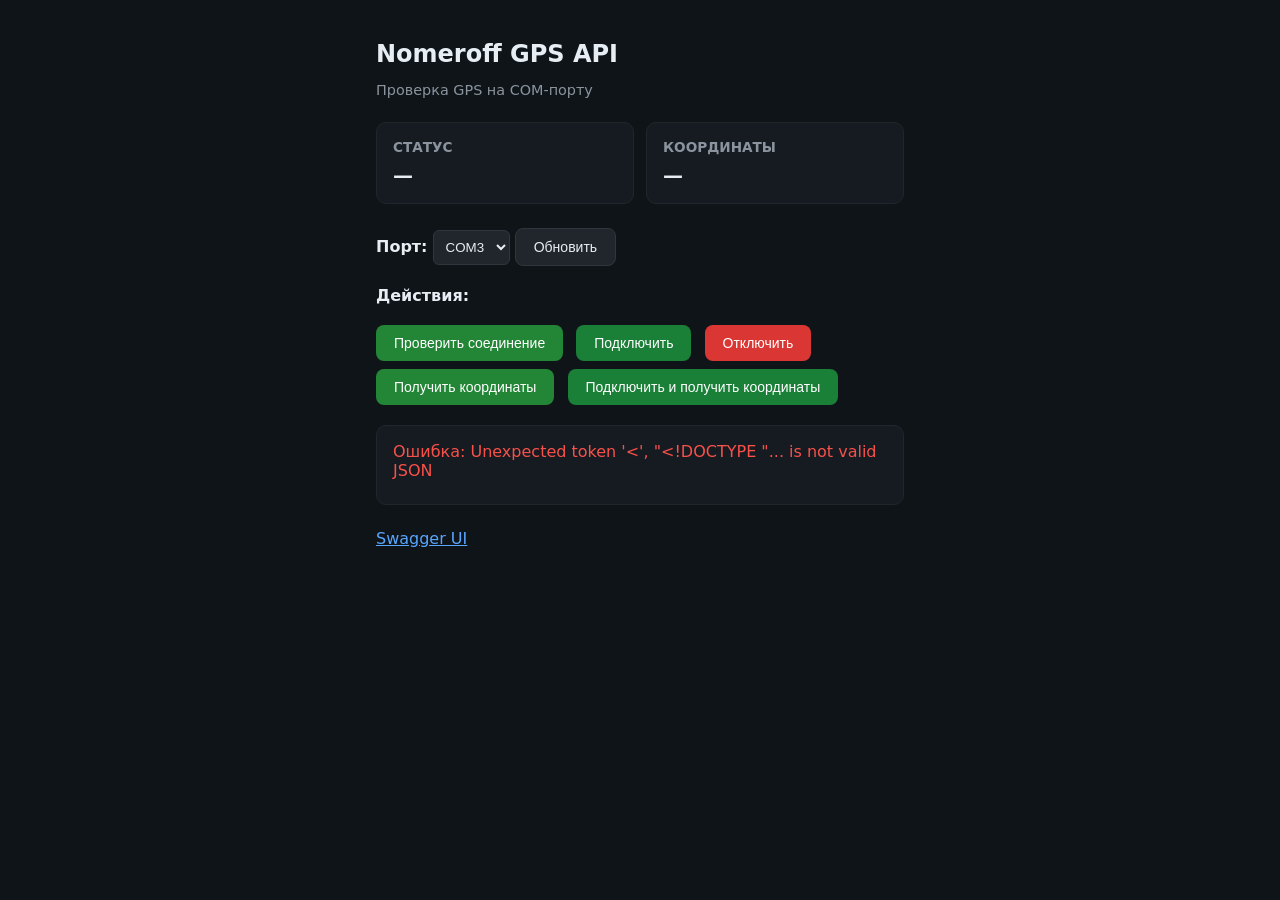
==== Nomeroff.Gps.Api/wwwroot/index.html @ bf34ab4a "first commit" ====
<!DOCTYPE html>
<html><head><meta charset='utf-8'><meta name='viewport' content='width=device-width,initial-scale=1'>
<title>Nomeroff GPS API</title>
<style>
  *{box-sizing:border-box}
  body{font-family:system-ui,'Segoe UI',sans-serif;max-width:560px;margin:40px auto;padding:0 16px;background:#0f1419;color:#e6edf3}
  h1{font-size:1.5rem;margin-bottom:8px}
  .sub{color:#8b949e;font-size:0.9rem;margin-bottom:24px}
  .btn{display:inline-block;padding:10px 18px;margin:4px 8px 4px 0;border:none;border-radius:8px;font-size:14px;cursor:pointer;text-decoration:none;transition:transform .15s}
  .btn:hover{transform:scale(1.02)}
  .btn:disabled{opacity:.6;cursor:not-allowed;transform:none}
  .btn-primary{background:#238636;color:#fff}
  .btn-secondary{background:#21262d;color:#e6edf3;border:1px solid #30363d}
  .btn-success{background:#1a7f37;color:#fff}
  .btn-danger{background:#da3633;color:#fff}
  .cards{display:flex;flex-wrap:wrap;gap:12px;margin:20px 0}
  .card{flex:1;min-width:200px;padding:16px;background:#161b22;border:1px solid #21262d;border-radius:10px}
  .card h3{font-size:0.85rem;margin:0 0 8px;color:#8b949e;text-transform:uppercase}
  .card .value{font-size:1.25rem;font-weight:600;word-break:break-all}
  .result{background:#161b22;border:1px solid #21262d;border-radius:10px;padding:16px;margin:16px 0;min-height:80px;white-space:pre-wrap}
  .ok{color:#3fb950}
  .err{color:#f85149}
  .links{margin-top:24px}
  .links a{color:#58a6ff;margin-right:16px}
</style>
</head><body>
    <h1>Nomeroff GPS API</h1>
    <p class='sub'>Проверка GPS на COM-порту</p>
    <div class='cards'>
        <div class='card'><h3>Статус</h3><div class='value' id='status'>—</div></div>
        <div class='card'><h3>Координаты</h3><div class='value' id='coords'>—</div></div>
    </div>
    <p>
        <strong>Порт:</strong> <select id='port' style='padding:8px;border-radius:6px;background:#21262d;color:#e6edf3;border:1px solid #30363d'><option value='COM3'>COM3</option></select>
        <button class='btn btn-secondary' onclick='refreshPorts()'>Обновить</button>
    </p>
    <p><strong>Действия:</strong></p>
    <button class='btn btn-primary' onclick='checkStatus()'>Проверить соединение</button>
    <button class='btn btn-success' onclick='connect()'>Подключить</button>
    <button class='btn btn-danger' onclick='disconnect()'>Отключить</button>
    <button class='btn btn-primary' onclick='getCoords()'>Получить координаты</button>
    <button class='btn btn-success' onclick='connectAndGetCoords()'>Подключить и получить координаты</button>
    <div class='result' id='result'>Нажмите «Проверить соединение» или «Подключить» для начала.</div>
    <div class='links'><a href='/swagger'>Swagger UI</a></div>
    <script>
        const r = document.getElementById('result'), s = document.getElementById('status'), c = document.getElementById('coords'), portSelect = document.getElementById('port');
        function show(txt, ok) { r.textContent = txt; r.className = 'result ' + (ok ? 'ok' : 'err') }
        function getPort() { return portSelect.value || 'COM3' }
        async function checkStatus() { try { const res = await fetch('/api/status'); const d = await res.json(); s.textContent = d.connected ? 'Подключено' : 'Нет'; if (d.hasPosition) { c.textContent = d.latitude.toFixed(6) + ', ' + d.longitude.toFixed(6) } else { c.textContent = '—' } show(JSON.stringify(d, null, 2), true) } catch (e) { show('Ошибка: ' + e.message, false) } }
        async function refreshPorts() { try { const res = await fetch('/api/ports'); const arr = await res.json(); portSelect.innerHTML = arr.length ? arr.map(p => '<option value="' + p + '"' + (p === 'COM3' ? ' selected' : '') + '>' + p + '</option>').join('') : '<option>COM3</option>'; show('Порты: ' + arr.join(', ') || 'пусто', true) } catch (e) { show('Ошибка: ' + e.message, false) } }
        async function connect() { const port = getPort(); try { const res = await fetch('/api/connect', { method: 'POST', headers: { 'Content-Type': 'application/json' }, body: JSON.stringify({ port }) }); const d = await res.json(); show(d.success ? 'Подключено к ' + port + '. Ожидайте фиксации спутников (10–60 сек).' : 'Не удалось подключиться к ' + port + '. Проверьте порт.', d.success); await checkStatus() } catch (e) { show('Ошибка: ' + e.message, false) } }
        async function getCoords() { try { const res = await fetch('/api/position'); const d = await res.json(); if (d) { s.textContent = 'OK'; c.textContent = d.latitude.toFixed(6) + ', ' + d.longitude.toFixed(6); show('Широта: ' + d.latitude + '\nДолгота: ' + d.longitude, true) } else { show('Координаты пока недоступны. Подключите GPS и подождите фиксации.', false) } } catch (e) { show('Ошибка: ' + e.message, false) } }
        async function connectAndGetCoords() { const port = getPort(); r.textContent = 'Подключаюсь к ' + port + '...'; await connect(); for (let i = 0; i < 12; i++) { await new Promise(x => setTimeout(x, 3000)); const res = await fetch('/api/position'); const d = await res.json(); if (d) { s.textContent = 'OK'; c.textContent = d.latitude.toFixed(6) + ', ' + d.longitude.toFixed(6); show('Координаты получены!\nШирота: ' + d.latitude + '\nДолгота: ' + d.longitude, true); return } r.textContent = 'Ожидание спутников... (' + (i + 1) * 3 + ' сек)'; } show('За 36 сек фиксации не было. Попробуйте ещё раз или выйдите на открытое небо.', false) }
        async function disconnect() { try { await fetch('/api/disconnect', { method: 'POST' }); s.textContent = '—'; c.textContent = '—'; show('Отключено', true) } catch (e) { show('Ошибка: ' + e.message, false) } }
        refreshPorts();
    </script>
</body></html>
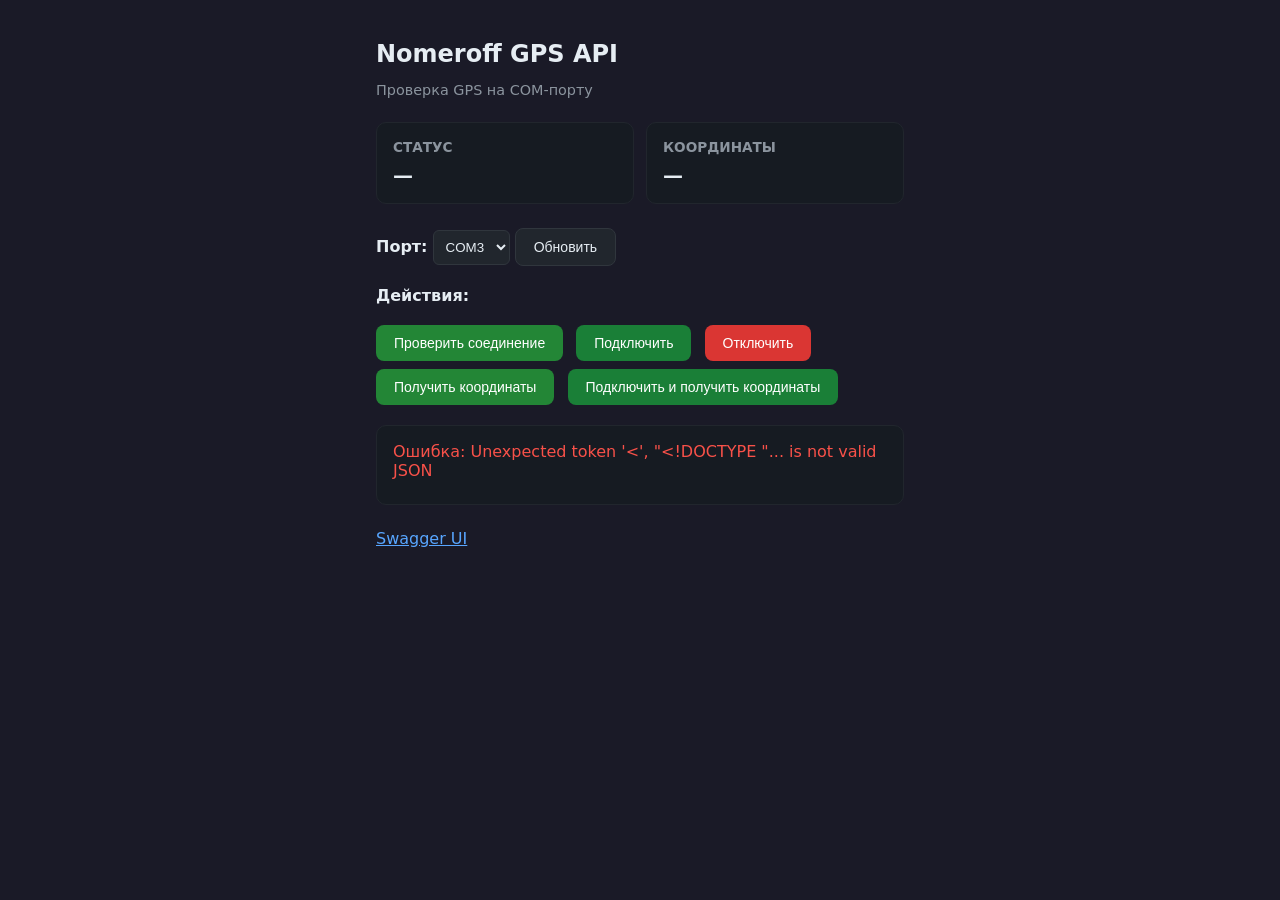
==== commit 89441cd7: "fixed bags: transmitImg, writeBase" ====
--- a/Nomeroff.Gps.Api/wwwroot/index.html
+++ b/Nomeroff.Gps.Api/wwwroot/index.html
@@ -3,7 +3,14 @@
 <title>Nomeroff GPS API</title>
 <style>
   *{box-sizing:border-box}
-  body{font-family:system-ui,'Segoe UI',sans-serif;max-width:560px;margin:40px auto;padding:0 16px;background:#0f1419;color:#e6edf3}
+    body {
+        font-family: system-ui,'Segoe UI',sans-serif;
+        max-width: 560px;
+        margin: 40px auto;
+        padding: 0 16px;
+        background: rgba(26, 26, 39, 1);
+        color: #e6edf3
+    }
   h1{font-size:1.5rem;margin-bottom:8px}
   .sub{color:#8b949e;font-size:0.9rem;margin-bottom:24px}
   .btn{display:inline-block;padding:10px 18px;margin:4px 8px 4px 0;border:none;border-radius:8px;font-size:14px;cursor:pointer;text-decoration:none;transition:transform .15s}
